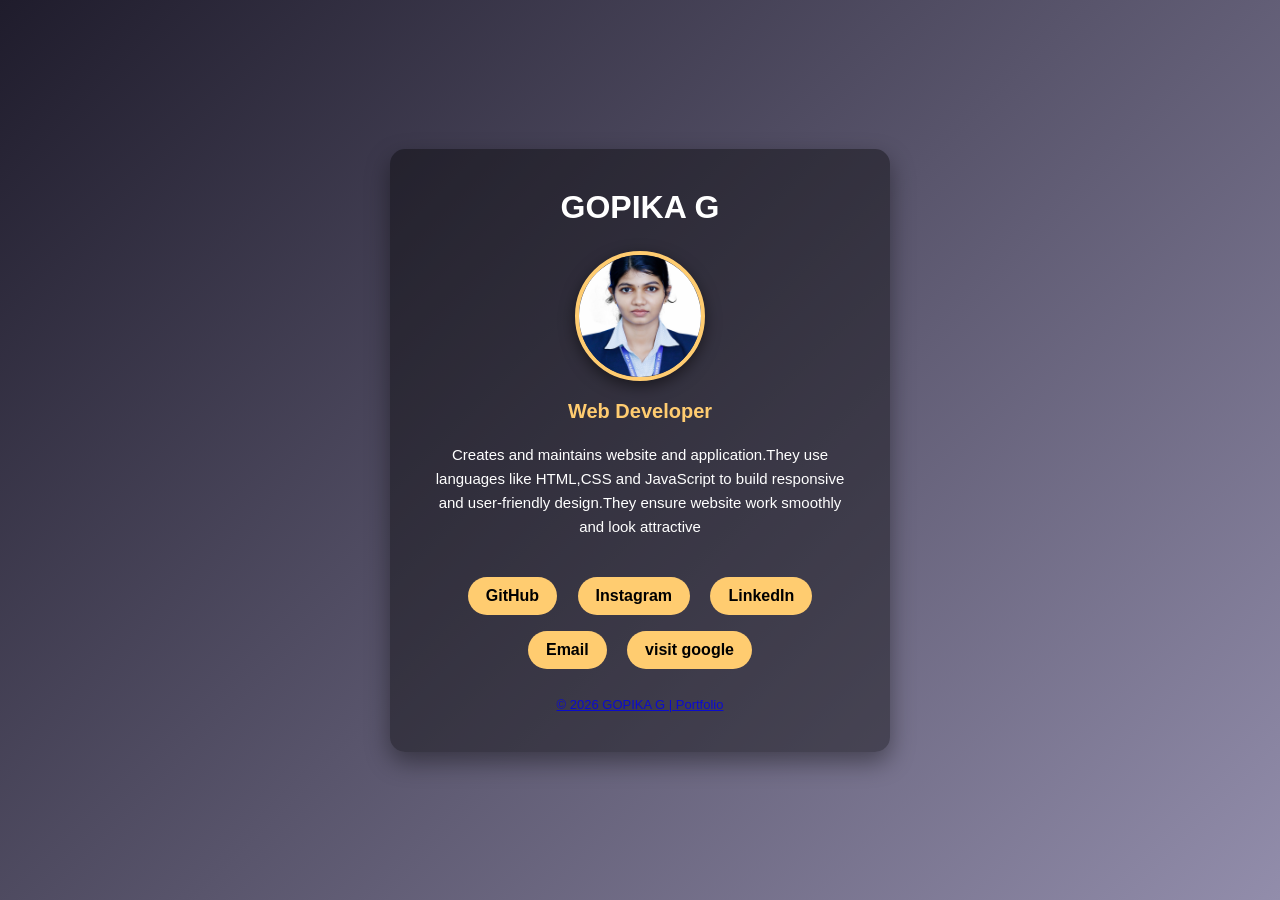
==== index.html @ 39dc0d3f "Add files via upload" ====
<!DOCTYPE html>
<html lang="en">
<head>
    <meta charset="UTF-8">
    <title>GOPIKA G | Portfolio</title>
    <meta name="viewport" content="width=device-width, initial-scale=1.0">

    <style>
        * {
            margin: 0;
            padding: 0;
            box-sizing: border-box;
            font-family: Arial, Helvetica, sans-serif;
        }

        body {
            background: linear-gradient(135deg, #1f1c2c, #928dab);
            height: 100vh;
            display: flex;
            justify-content: center;
            align-items: center;
            color: white;
        }

        .container {
            text-align: center;
            padding: 40px;
            background: rgba(0, 0, 0, 0.4);
            border-radius: 15px;
            width: 90%;
            max-width: 500px;
            box-shadow: 0 10px 25px rgba(0,0,0,0.4);
        }

        h1 {
            font-size: 32px;
            margin-bottom: 10px;
        }

        h2 {
            font-size: 20px;
            margin-bottom: 20px;
            color: #ffcc70;
        }

        p {
            font-size: 15px;
            margin-bottom: 30px;
            line-height: 1.6;
        }
        .profile-pic {
            width:130px;
            height:130px;
            border-radius:50%;
            object-fit:cover;
            margin:15px 0;
            border:4px solid #ffcc70;
            box-shadow:0 5px 15px rgba(0,0,0,0.5);
        }
       
        .buttons a {
            text-decoration: none;
            display: inline-block;
            margin: 8px;
            padding: 10px 18px;
            border-radius: 25px;
            background: #ffcc70;
            color: black;
            font-weight: bold;
            transition: 0.3s ease;
        }

        .buttons a:hover {
            background: white;
            transform: scale(1.1);
        }

        footer {
            margin-top: 20px;
            font-size: 13px;
            opacity: 0.8;
        }
    </style>
</head>
<body>

    <div class="container">
        <h1>GOPIKA G</h1>
        <img src="profilepic.jpg" alt="Gopika" class="profile-pic">
        <h2>Web Developer</h2>

        <p>
            Creates and maintains website and application.They use languages like HTML,CSS and JavaScript to build responsive and user-friendly design.They ensure website work smoothly and look attractive
           
        </p>

        <div class="buttons">
            <a href="https://github.com/yourusername" target="_blank">GitHub</a>
            <a href="https://instagram.com/yourusername" target="_blank">Instagram</a>
            <a href="https://linkedin.com/in/yourusername" target="_blank">LinkedIn</a>
            <a href="mailto:yourmail@gmail.com">Email</a>
            <a href="https://google.com">visit google</a1>
        </div>

        <footer>
            © 2026 GOPIKA G | Portfolio
        </footer>
    </div>

</body>
</html>
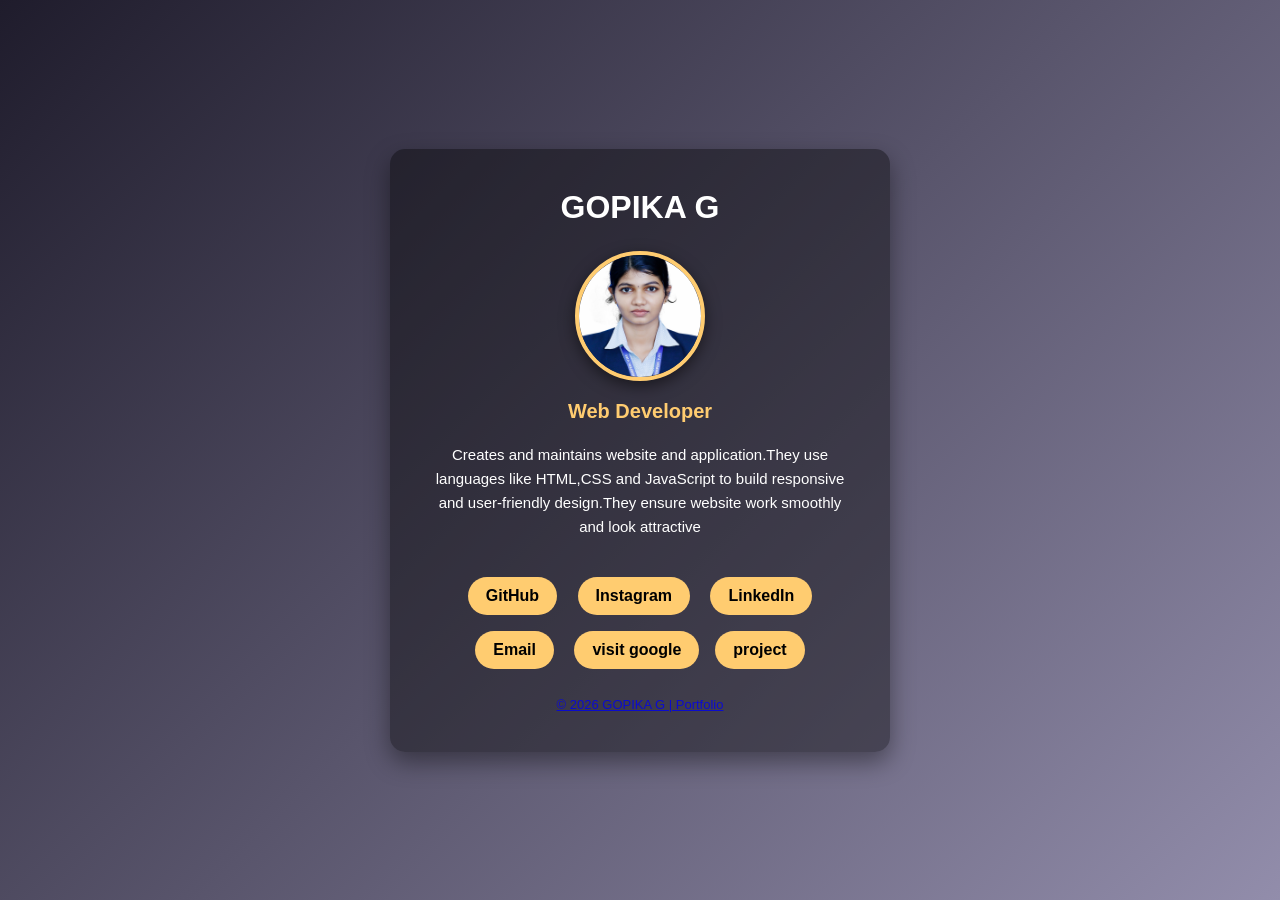
==== commit e19ea402: "Update index.html" ====
--- a/index.html
+++ b/index.html
@@ -100,6 +100,7 @@
             <a href="https://linkedin.com/in/yourusername" target="_blank">LinkedIn</a>
             <a href="mailto:yourmail@gmail.com">Email</a>
             <a href="https://google.com">visit google</a1>
+            <a href="project.html">project</a1>
         </div>
 
         <footer>
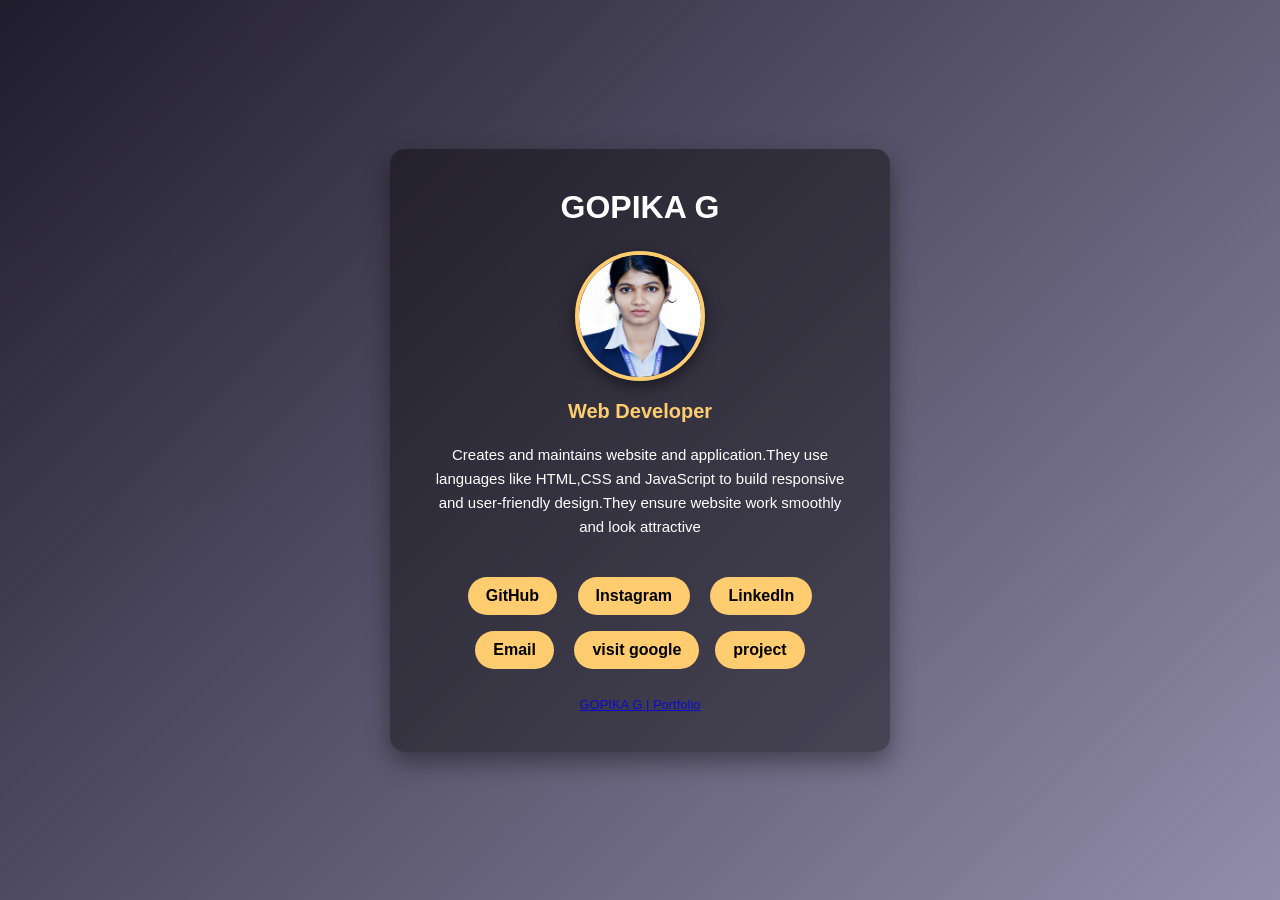
==== commit 31e8942d: "Update index.html" ====
--- a/index.html
+++ b/index.html
@@ -95,16 +95,16 @@
         </p>
 
         <div class="buttons">
-            <a href="https://github.com/yourusername" target="_blank">GitHub</a>
-            <a href="https://instagram.com/yourusername" target="_blank">Instagram</a>
+            <a href="https://github.com/gopikag2852004" target="_blank">GitHub</a>
+            <a href="https://instagram.com/gopiiiikaa" target="_blank">Instagram</a>
             <a href="https://linkedin.com/in/yourusername" target="_blank">LinkedIn</a>
-            <a href="mailto:yourmail@gmail.com">Email</a>
+            <a href="mailto:gopikag2852004@gmail.com">Email</a>
             <a href="https://google.com">visit google</a1>
             <a href="project.html">project</a1>
         </div>
 
         <footer>
-            © 2026 GOPIKA G | Portfolio
+            GOPIKA G | Portfolio
         </footer>
     </div>
 
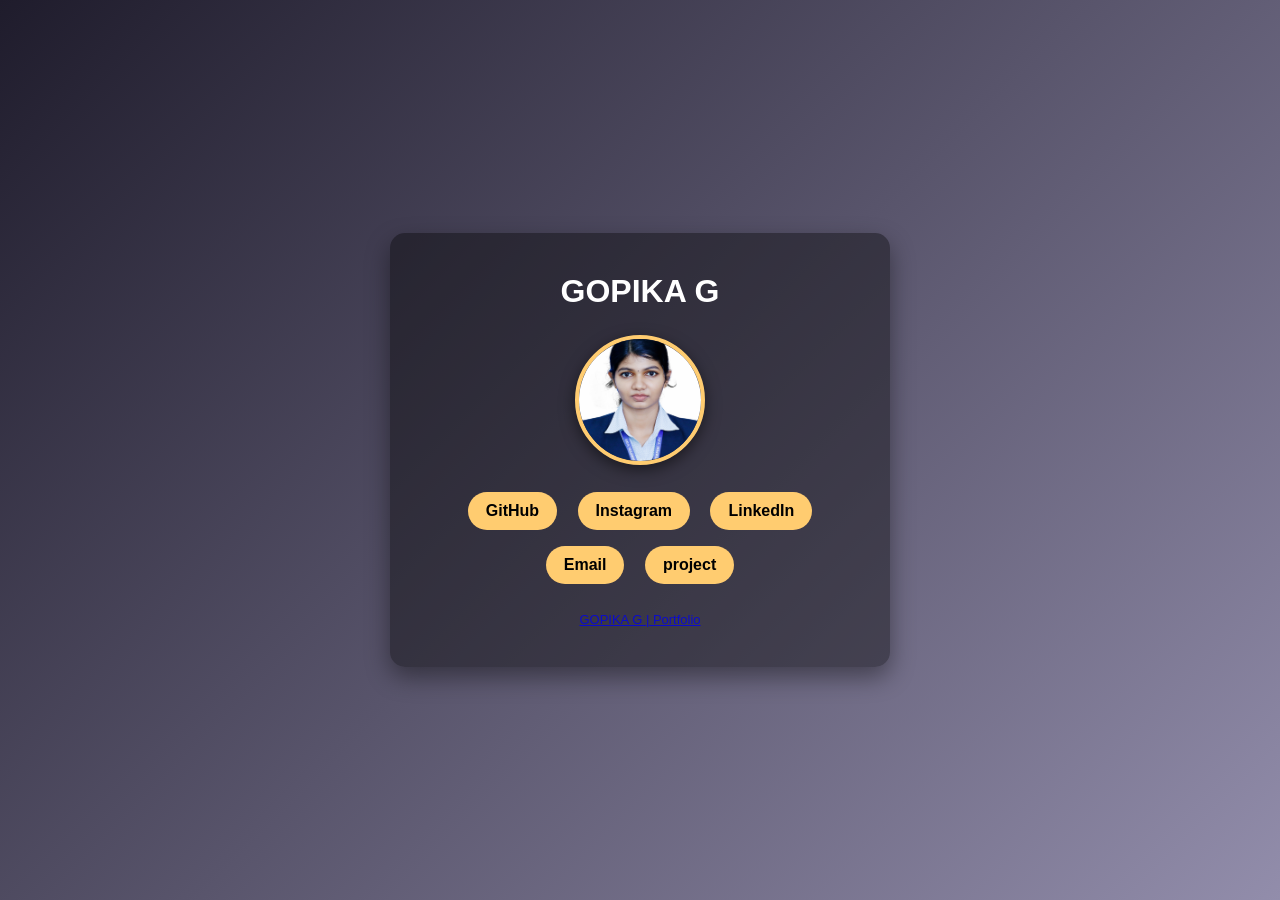
==== commit b63046b6: "index.html" ====
--- a/index.html
+++ b/index.html
@@ -87,19 +87,13 @@
     <div class="container">
         <h1>GOPIKA G</h1>
         <img src="profilepic.jpg" alt="Gopika" class="profile-pic">
-        <h2>Web Developer</h2>
 
-        <p>
-            Creates and maintains website and application.They use languages like HTML,CSS and JavaScript to build responsive and user-friendly design.They ensure website work smoothly and look attractive
-           
-        </p>
 
         <div class="buttons">
             <a href="https://github.com/gopikag2852004" target="_blank">GitHub</a>
             <a href="https://instagram.com/gopiiiikaa" target="_blank">Instagram</a>
             <a href="https://linkedin.com/in/yourusername" target="_blank">LinkedIn</a>
             <a href="mailto:gopikag2852004@gmail.com">Email</a>
-            <a href="https://google.com">visit google</a1>
             <a href="project.html">project</a1>
         </div>
 
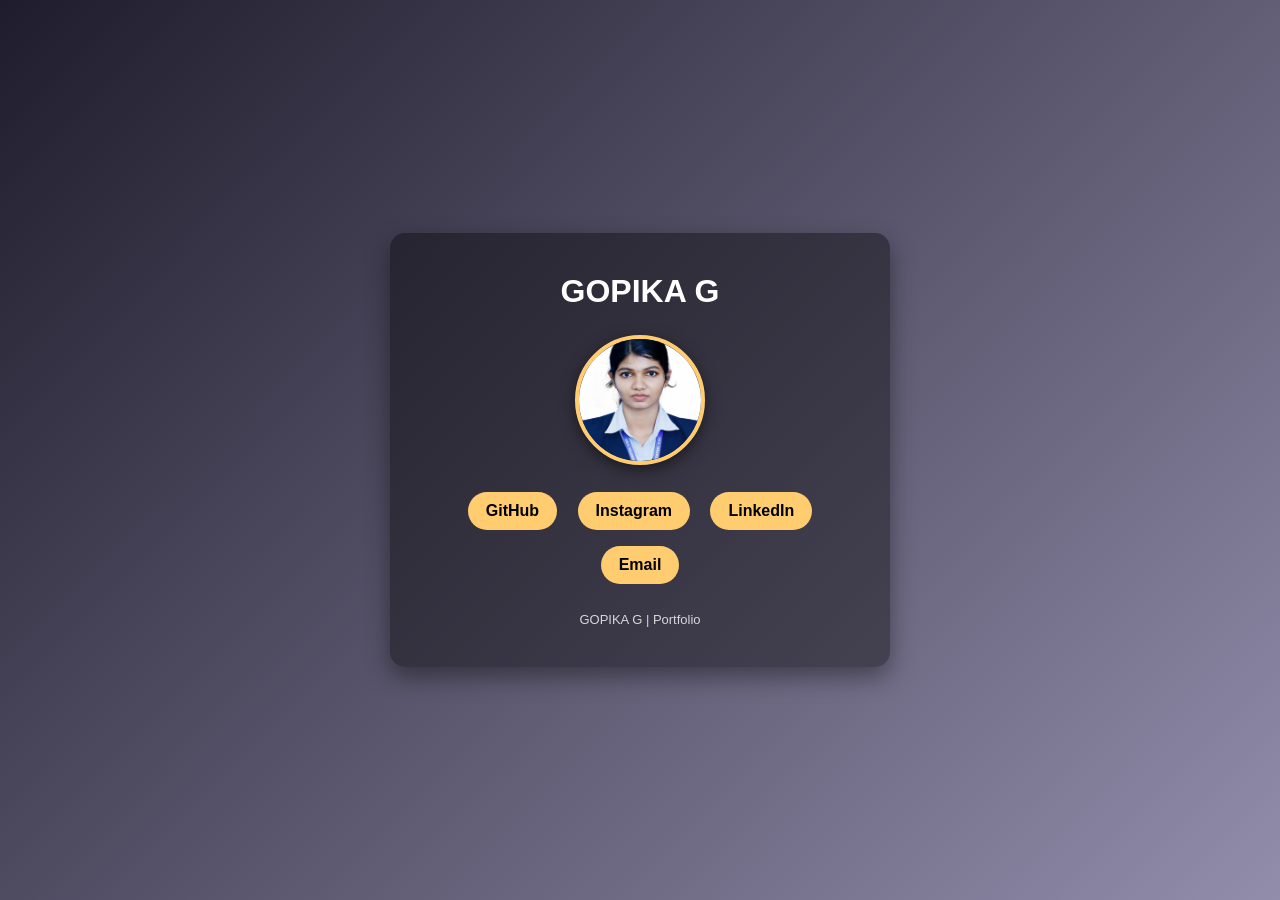
==== commit 38cc31bf: "Update index.html" ====
--- a/index.html
+++ b/index.html
@@ -92,9 +92,8 @@
         <div class="buttons">
             <a href="https://github.com/gopikag2852004" target="_blank">GitHub</a>
             <a href="https://instagram.com/gopiiiikaa" target="_blank">Instagram</a>
-            <a href="https://linkedin.com/in/yourusername" target="_blank">LinkedIn</a>
+            <a href="www.linkedin.com/in/gopika-g-8975b5404" target="_blank">LinkedIn</a>
             <a href="mailto:gopikag2852004@gmail.com">Email</a>
-            <a href="project.html">project</a1>
         </div>
 
         <footer>
